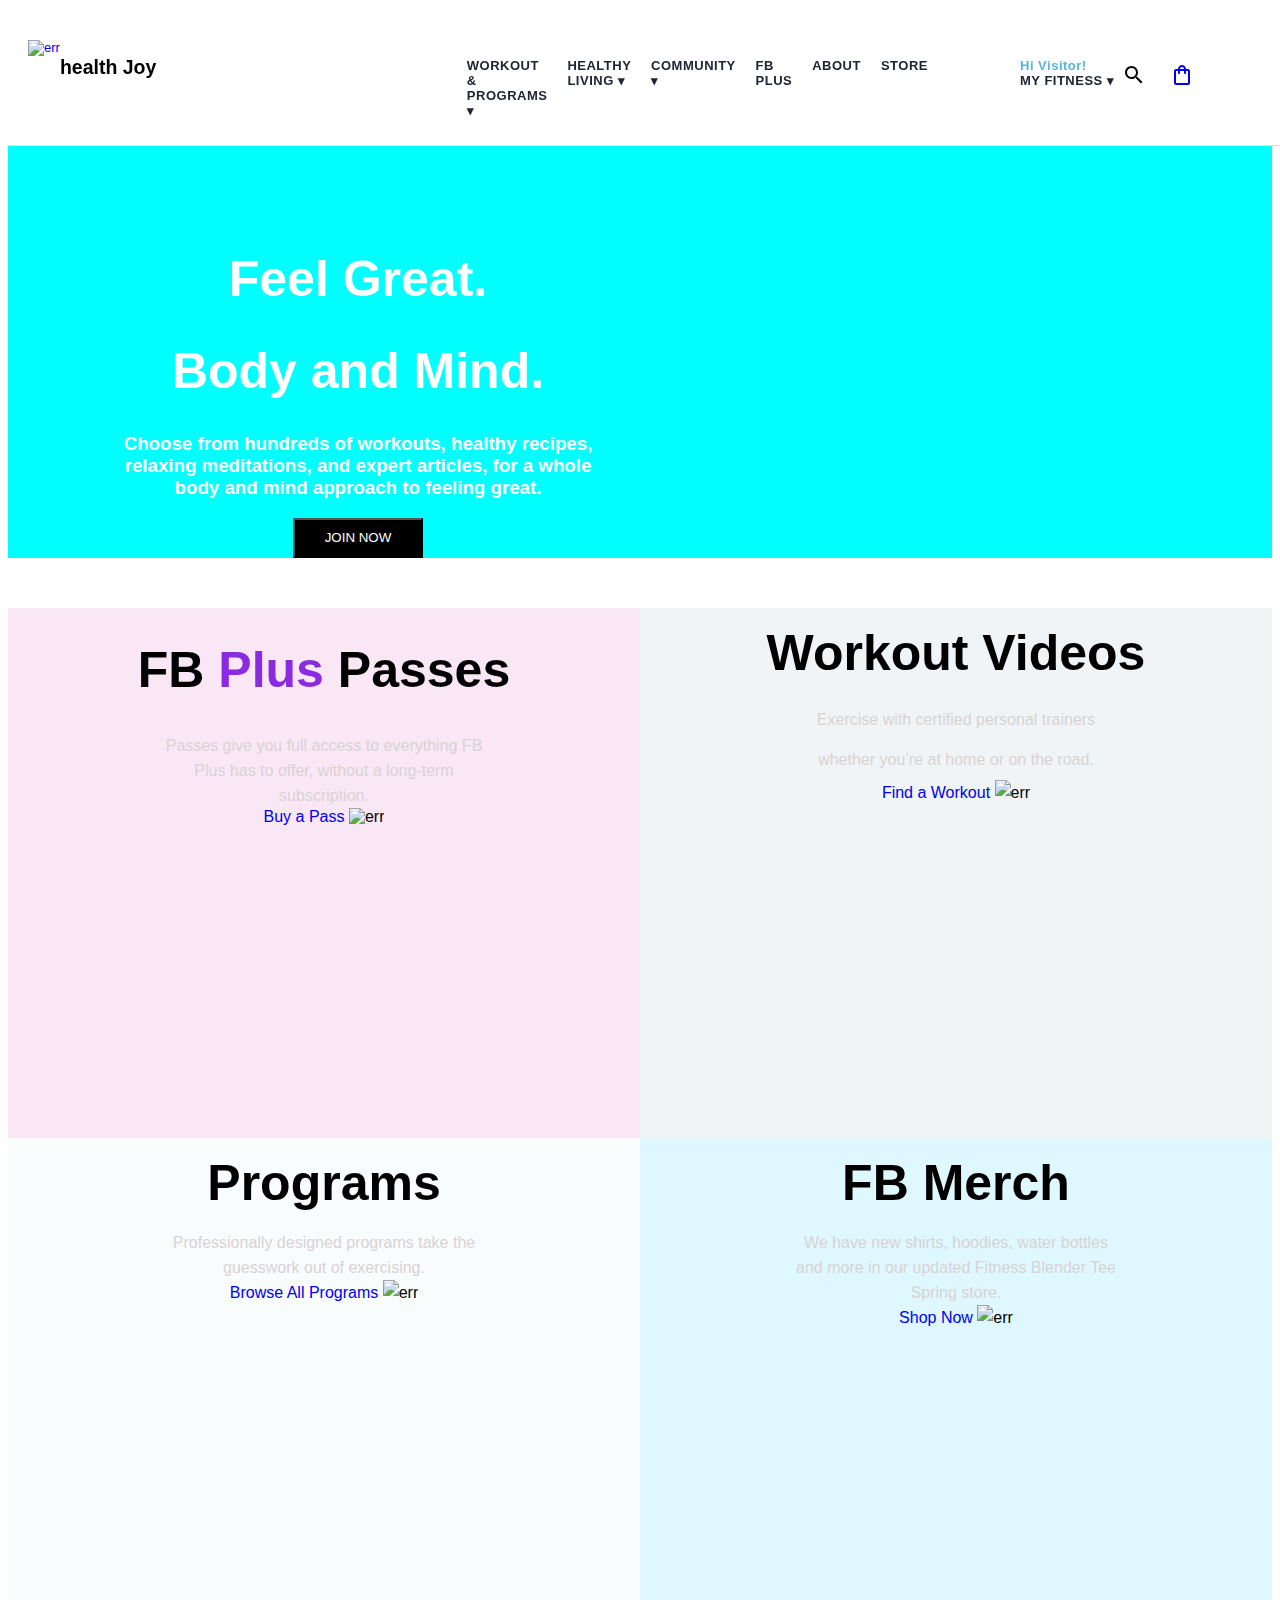
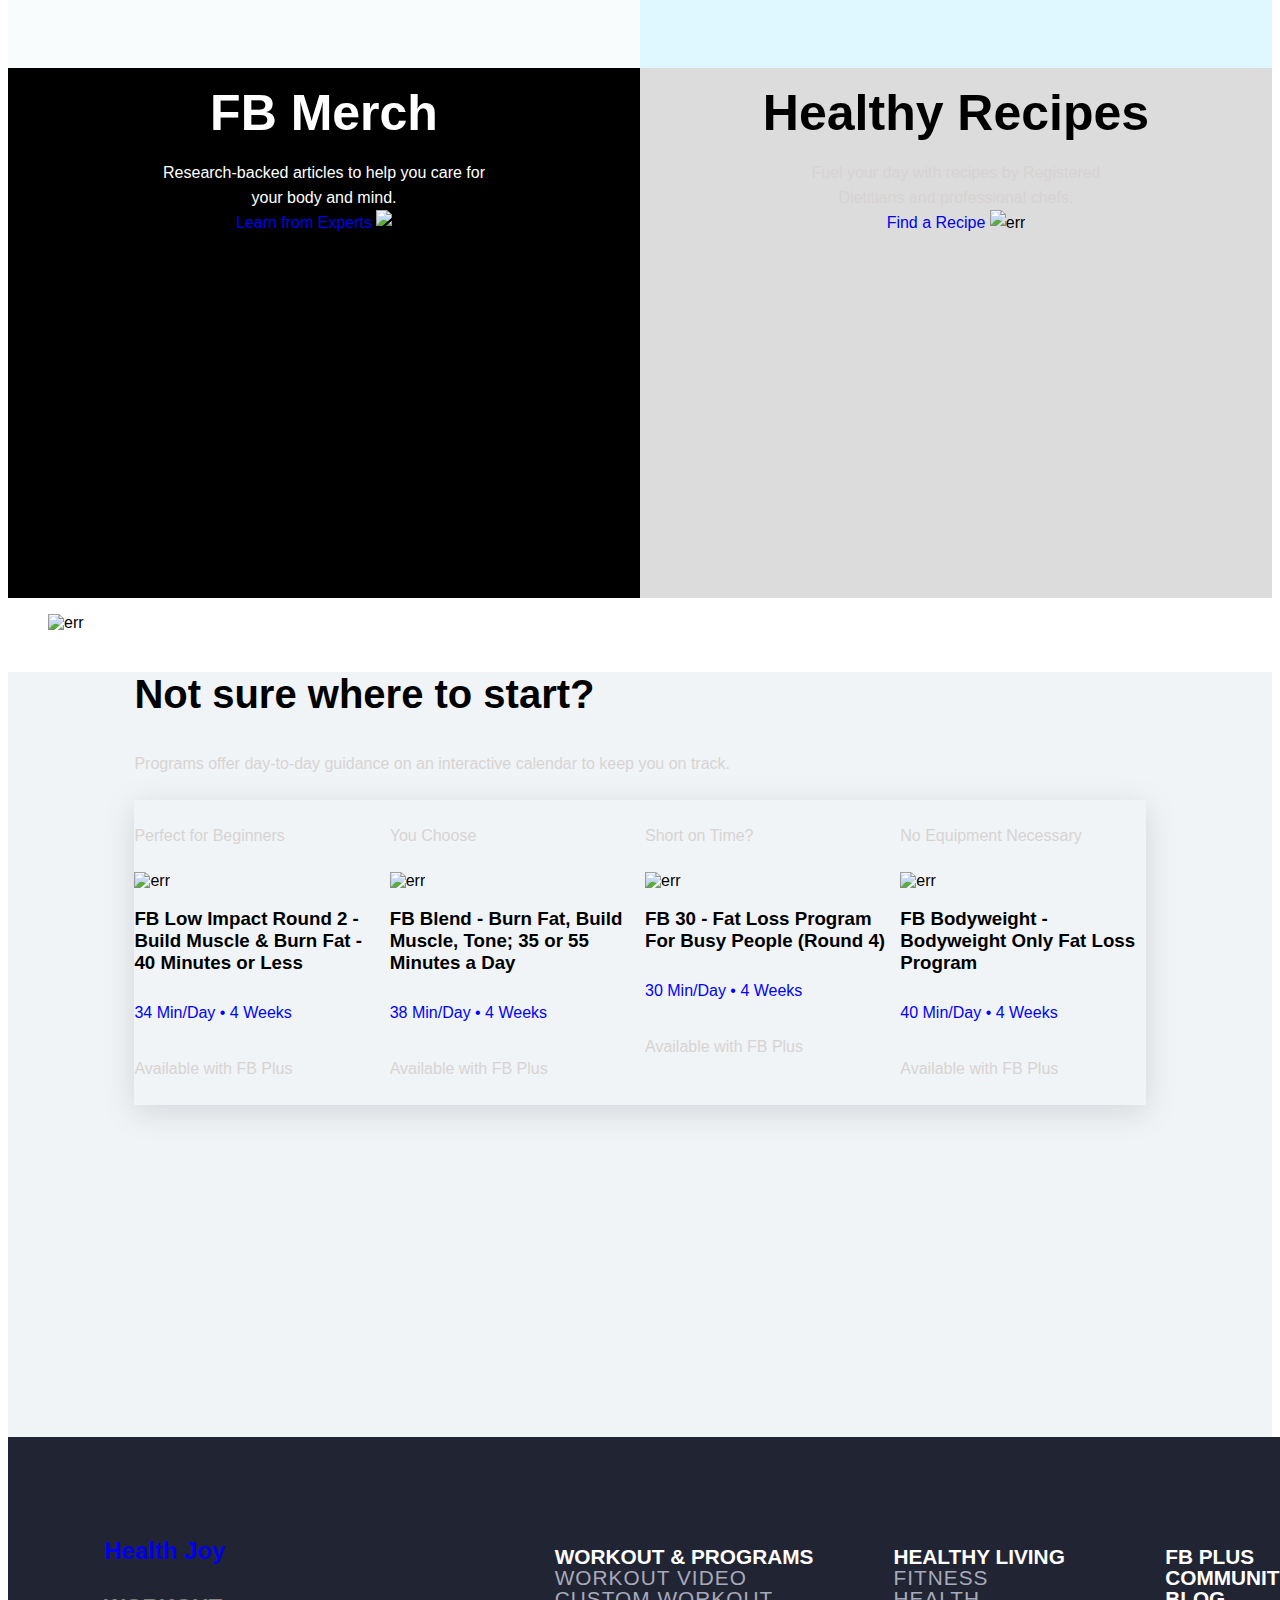
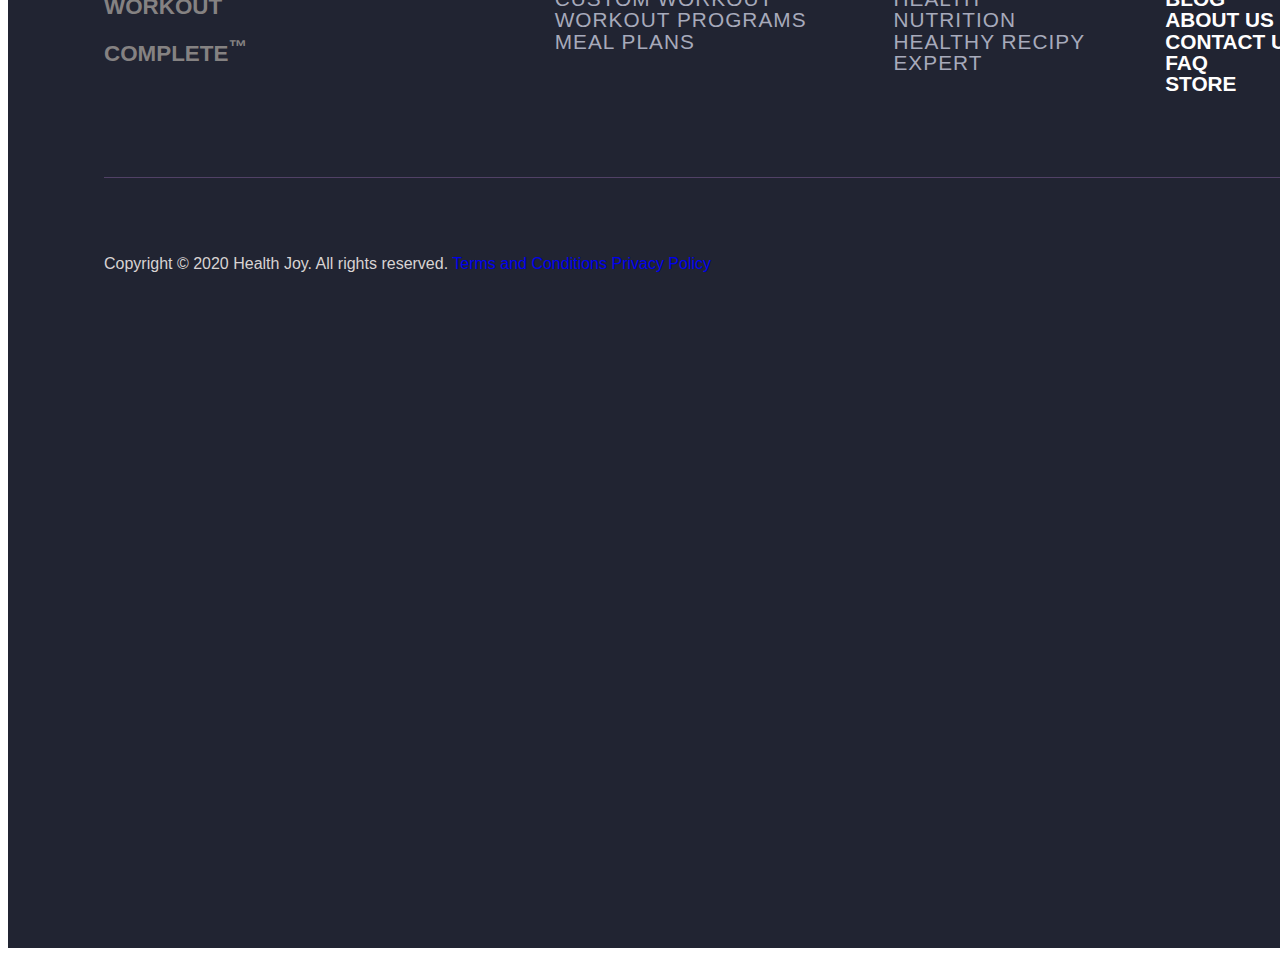
==== frontend/after_login_landing.html @ b16f7601 "Merge pull request #8 from mdharoonhussain/Day_04" ====
<!DOCTYPE html>
<html lang="en">
<head>
    <meta charset="UTF-8">
    <meta name="viewport" content="width=device-width, initial-scale=1.0">
    
    <link href="https://fonts.googleapis.com/css?family=Material+Icons|Material+Icons+Outlined" rel="stylesheet">
    <link href="https://cloudfront.fitnessblender.com/assets/bundle/styles-6308fdb649da5b93cc5f.css" rel="stylesheet">
    <link rel="shortcut icon" href="https://www.fitnessblender.com/favicon.ico">
    <link rel="apple-touch-icon" sizes="180x180" href="https://cloudfront.fitnessblender.com/assets/img/icon/apple-touch-icon.png?v=2">
    <link rel="icon" type="image/png" sizes="32x32" href="https://cloudfront.fitnessblender.com/assets/img/icon/favicon-32x32.png">
    <link rel="icon" type="image/png" sizes="16x16" href="https://cloudfront.fitnessblender.com/assets/img/icon/favicon-16x16.png">
    <link rel="manifest" href="https://cloudfront.fitnessblender.com/assets/img/icon/manifest.json">
    <link rel="mask-icon" href="https://cloudfront.fitnessblender.com/assets/img/icon/safari-pinned-tab.svg" color="#fffefe">
    <meta name="apple-mobile-web-app-title" content="Fitness Blender">
    <meta name="application-name" content="Fitness Blender">
    <meta name="msapplication-config" content="https://cloudfront.fitnessblender.com/assets/img/icon/browserconfig.xml">
    <meta name="theme-color" content="#fffefe">

    <script src="https://kit.fontawesome.com/3824cf4ce7.js" crossorigin="anonymous"></script>
    
    <link rel="stylesheet" href="./styles/after_login_landing.css" >
    <title>Health Joy</title>
</head>
<body>
    <div class="header">
        <div class="image">
            <a href="./after_login_landing.html"><img src="https://res.cloudinary.com/crunchbase-production/image/upload/c_lpad,f_auto,q_auto:eco,dpr_1/xrw4bb4pimqsu4pq6eij" alt="err"></a>
            <h2>health Joy</h2>
        </div>
        <div>
            <ul>
                <li>
                    <div class="header-menu">
                        <a href="#" class="menu">WORKOUT &amp; PROGRAMS &#9662</a>
                        <ul class="sub-menu" id="">
                          <li><a href="" class="menu-content"><i class="icon -workout-videos" aria-hidden="true"></i> Workout Videos</a></li>
                          <li><a href="" class="menu-content"><i class="icon -workout-programs" aria-hidden="true"></i></i>Workout Programs</a></li>
                          <li><a href="" class="menu-content"><i class="icon -nutrition-programs" aria-hidden="true"></i>Meal Plans</a></li>
                          <li><a href="#" class="menu-content"><i class="icon -custom-workouts" aria-hidden="true"></i>Custom Workouts</a></li>
                          <li><a href="#" class="menu-content"><i class="icon -routines" aria-hidden="true"></i>Routines</a></li>
                        </ul>
                    </div>
                </li>

                <li>
                    <div class="header-menu">
                        <a href="#" class="menu">HEALTHY LIVING &#9662</a>
                        <ul class="sub-menu" id="">
                          <li><a href="./fitness.html" class="menu-content"><i class="icon -fitness" aria-hidden="true"></i>FITNESS</a></li>
                          <li><a href="" class="menu-content"><i class="icon -health" aria-hidden="true"></i>HEALTH</a></li>
                          <li><a href="./nutrition.html" class="menu-content"><i class="icon -nutrition" aria-hidden="true"></i>NUTRITION</a></li>
                          <li><a href="" class="menu-content"><i class="icon -healthy-recipes" aria-hidden="true"></i>HEALTHY RECIPY</a></li>
                          <li><a href="./expert.html" class="menu-content"><i class="icon -experts" aria-hidden="true"></i>EXPERT</a></li>
                        </ul>
                    </div>
                </li>

                <li>
                    <div class="header-menu">
                        <a href="#" class="menu">COMMUNITY &#9662</a>
                        <ul class="sub-menu" id="">
                          <li><a href="#" class="menu-content"><i class="icon -community" aria-hidden="true"></i>COMUNITY</a></li>
                          <li><a href="#" class="menu-content"><i class="icon -blog" aria-hidden="true"></i>BLOG</a></li>
                        </ul>
                    </div>
                </li>

                <li>
                    <div class="header-menu">
                        <a href="#" class="menu">FB PLUS</a>
                    </div>
                </li>

                <li>
                    <div class="header-menu">
                        <a href="#" class="menu">ABOUT</a>
                    </div>
                </li>

                <li>
                    <div class="header-menu">
                        <a href="#" class="menu">STORE</a>
                    </div>
                </li>
            </ul>
            
        </div>

        <ul>
            <li>
                <div class="header-menu menu-login">
                    <div id="menu-img"></div>
                    <a href="#" class="menu">
                        <div id="showName" style="color: rgb(88, 180, 216);">Hi Visitor!</div>
                        <div>MY FITNESS &#9662</div>
                    </a>
                    <ul class="dashboard" id="">
                            <li>
                              <a class="dashboard-dash" href="#"><i class="material-icons-outlined">dashboard</i> Dashboard</a>
                            </li>

                            <li>
                              <a class="dashboard-dash" href=""><i class="material-icons-outlined">calendar_today</i>Calendar</a>
                            </li>

                            <li>
                              <a class="dashboard-dash" href="my_programs.html"><i class="material-icons-outlined">article</i>My Programs</a>
                            </li>

                            <li>
                                <a class="dashboard-dash" class="dashboard-dash" href=""><i class="material-icons-outlined">favorite_border</i>Favorites</a>
                            </li>

                            <li>
                              <a class="dashboard-dash" href="#"><i class="material-icons-outlined">notifications</i>Notifications</a>
                            </li>

                            <li>
                              <a class="dashboard-dash" href="#"><i class="material-icons-outlined">settings</i> Account</a>
                            </li>
                
                            <li><a class="dashboard-dash" href="#"> <i class="material-icons-outlined">add</i> FB Plus</a></li>
                                          
                            <li><a class="dashboard-dash" href="./index.html"><i class="material-icons-outlined">exit_to_app</i> Sign Out </a>
                            </li>
                      
                    </ul>
                    <div class="header-menu last-logo">
                        <i class="material-icons-outlined">search</i>
                        <a href="./shopping_bag.html">
								<i class="material-icons-outlined">shopping_bag</i>
						</a>
						<span></span>
                    </div>
                </div>
            </li>
        </ul>
    </div>


    <!-- content -->

    <div class="parent">
        <div class="child1">
            <div>
                <h1>Feel Great.</h1>
                <h1>Body and Mind.</h1>
                <h3>Choose from hundreds of workouts, healthy recipes, relaxing meditations, and expert articles, for a whole body and mind approach to feeling great.</h3>
                <button>JOIN NOW</button>
            </div>
           
        </div>
        <div class="child2">
            <img src="https://cloudfront.fitnessblender.com/assets/img/homepage/team-2023-1440.png" alt="err">
        </div>
    
    </div>
        
    <div id="content">
        <div id="content1">
            <h1>FB <span>Plus</span> Passes</h1>
            <p>Passes give you full access to everything FB Plus has to offer, without a long-term subscription.</p>
            <a href="#">Buy a Pass</a>
            <img src="https://cloudfront.fitnessblender.com/assets/img/homepage/passes-720.webp" alt="err">
        </div>
        <div id="content2">
            <h1>Workout Videos</h1>
            <p>Exercise with certified personal trainers whether you’re at home or on the road.</p>
            <a href="#">Find a Workout</a>
            <img src="https://cloudfront.fitnessblender.com/assets/img/homepage/workouts-720.webp" alt="err">
        </div>
        <div id="content3">
            <h1>Programs</h1>
            <p>Professionally designed programs take the guesswork out of exercising.</p>
            <a href="#">Browse All Programs</a>
            <img src="https://cloudfront.fitnessblender.com/assets/img/homepage/programs-720.webp" alt="err">
        </div>
        <div id="content4">
            <h1>FB Merch</h1>
            <p>We have new shirts, hoodies, water bottles and more in our updated Fitness Blender Tee Spring store.</p>
            <a href="#">Shop Now</a>
            <img src="https://cloudfront.fitnessblender.com/assets/img/homepage/fb-swag-720.webp" alt="err">
        </div>
        <div id="content5">
            <h1>FB Merch</h1>
            <p>Research-backed articles to help you care for your body and mind.</p>
            <a href="#">Learn from Experts</a>
            <img src="https://cloudfront.fitnessblender.com/assets/img/homepage/articles-720.webp" alt="err">
        </div>
        <div id="content6">
            <h1>Healthy Recipes</h1>
            <p>Fuel your day with recipes by Registered Dietitians and professional chefs.</p>
            <a href="#">Find a Recipe</a>
            <img src="https://cloudfront.fitnessblender.com/assets/img/homepage/recipes-720.webp" alt="err">
        </div>
    </div>
    <div id="content7">
        <figure>
            <img src="https://cloudfront.fitnessblender.com/assets/img/homepage/community-2160.webp" alt="err">
          </figure>
          
    </div>
    
    <!-- Middle Banner -->
    <div class="middle">
    <div class="inside1">
        <h1>Not sure where to start?</h1>
        <p>Programs offer day-to-day guidance on an interactive calendar to keep you on track.</p>
    </div>
    
    <div class="inside2">
        <div id="part1">
            <p>Perfect for Beginners</p>
            <img src="https://d18zdz9g6n5za7.cloudfront.net/plan/640/640-o_31_fb-low-impact-round-2-fat-loss-program-40-minutes-or-less.jpg" alt="err">
            <h3>FB Low Impact Round 2 - Build Muscle & Burn Fat - 40 Minutes or Less</h3>
            <p><span>34 Min/Day • 4 Weeks</span></p>
            <p>Available with FB Plus</p>
        </div>
        <div id="part2">
             <p>You Choose</p>
            <img src="https://d18zdz9g6n5za7.cloudfront.net/plan/640/640-o_29_4-week-fb-blend-burn-fat-build-muscle-tone-35-or-55-minutes-a-day.jpg" alt="err">
            <h3>FB Blend - Burn Fat, Build Muscle, Tone; 35 or 55 Minutes a Day</h3>
            <p><span>38 Min/Day • 4 Weeks</span></p>
            <p>Available with FB Plus</p></div>
        <div id="part3">
            <p>Short on Time?</p>
            <img src="https://d18zdz9g6n5za7.cloudfront.net/plan/640/640-o_28_fb-30-4-week-fat-loss-program-for-busy-people-round-4.jpg" alt="err">
            <h3>FB 30 - Fat Loss Program For Busy People (Round 4)
            </h3>
            <p><span>30 Min/Day • 4 Weeks</span></p>
            <p>Available with FB Plus</p>
        </div>
        <div id="part4">
            <p>No Equipment Necessary</p>
            <img src="https://d18zdz9g6n5za7.cloudfront.net/plan/640/640-o_7_fb-bodyweight-bodyweight-only-fat-loss-program.jpg" alt="err">
            <h3>FB Bodyweight - Bodyweight Only Fat Loss Program</h3>
            <p><span>40 Min/Day • 4 Weeks</span></p>
            <p>Available with FB Plus</p>
        </div>
    </div>
    
    </div>
    
    
    <!-- footer part -->
    
    <footer class="footer">
        <div class="footer-div1">
            <h2 class="brand -dark"><a href="/">Health Joy</a>
                <p>WORKOUT COMPLETE<sup>™</sup></p>
            </h2>
            <div class="footer-div1-list ">
                <ul>
                    <li><a class="footer-div1-conta1" href="#">WORKOUT & PROGRAMS</a></li>
                    <li><a class="footer-div1-conta" href="#">WORKOUT VIDEO</a></li>
                    <li><a class="footer-div1-conta" href="#">CUSTOM WORKOUT</a></li>
                    <li><a class="footer-div1-conta" href="#">WORKOUT PROGRAMS</a></li>
                    <li><a class="footer-div1-conta" href="#">MEAL PLANS</a></li>
                </ul>
    
                <ul>
                    <li><a class="footer-div1-conta1" href="#">HEALTHY LIVING</a></li>
                    <li><a class="footer-div1-conta" href="#">FITNESS</a></li>
                    <li><a class="footer-div1-conta" href="#">HEALTH</a></li>
                    <li><a class="footer-div1-conta" href="#">NUTRITION</a></li>
                    <li><a class="footer-div1-conta" href="#">HEALTHY RECIPY</a></li>
                    <li><a class="footer-div1-conta" href="#">EXPERT</a></li>
                </ul>
    
                <ul>
                    <li><a class="footer-div1-conta1" href="#">FB PLUS</a></li>
                    <li><a class="footer-div1-conta1" href="#">COMMUNITY</a></li>
                    <li><a class="footer-div1-conta1" href="#">BLOG</a></li>
                    <li><a class="footer-div1-conta1" href="#">ABOUT US</a></li>
                    <li><a class="footer-div1-conta1" href="#">CONTACT US</a></li>
                    <li><a class="footer-div1-conta1" href="#">FAQ</a></li>
                    <li><a class="footer-div1-conta1" href="#">STORE</a></li>
                </ul>
            </div>
    
        </div>
        <div class="footer-div1 footer-div1-copy  footer-div1-border">
            <p>Copyright © 2020 Health Joy. All rights reserved. <a href="/page/terms-of-use-agreement">Terms
                    and Conditions</a> <a href="/page/privacy-policy">Privacy Policy</a></p>
    
            <ul class="app">
                <li><a class="app-logo" href="https://www.youtube.com/user/FitnessBlender" target="_blank"><span
                            class="iconfont-youtube-play"></span></a></li>
                <li><a class="app-logo" href="https://pinterest.com/FitnessBlender/" target="_blank"><span
                            class="iconfont-pinterest"></span></span></a></li>
                <li><a class="app-logo" href="https://www.facebook.com/pages/FitnessBlendercom/151085874942542"
                        target="_blank"><span class="iconfont-facebook"></span></a></li>
                <li><a class="app-logo" href="https://instagram.com/fitnessblender/#" target="_blank"><span
                            class="iconfont-instagram"></span></a></li>
                <li><a class="app-logo" href="https://twitter.com/FitnessBlender" target="_blank"><span
                            class="iconfont-twitter"></span></a></li>
            </ul>
        </div>
    </footer>


    <script src="./javascripts/after_login_landing.js"></script>
</body>
</html>
---- frontend/styles/after_login_landing.css ----
.header {
	height: 105px;
	width: 100vw;
	padding-left: 20px;
	background: #fff;
	top: 0;
	padding-top: 40px;
	display: flex;
	font-size: 13px;
	border-bottom: 1px solid #e4e1e1;
	position: fixed;
	justify-content: space-around;
	z-index: 999;
}
.brand {
	width: 150px;
	height: 150px;
	margin-top: -60px;
}
li {
	list-style: none;
}
a {
	text-decoration: none;
}
.menu:hover {
	text-decoration: none;
	color: #212432;
}

.header-menu {
	font-size: 13px;
	height: 60px;
	letter-spacing: 0.5px;
	margin-top: 5px;
	margin-right: 20px;
}
.menu {
	color: #212432;
	font-weight: 600;
	/* height: 70px; */
}
.header-menu:hover {
	border-bottom: 3px solid blue;
}
.header div ul {
	display: flex;
}
.sub-menu {
	display: flex;
	height: 150px;
	width: 100vw;
	margin-top: 20px;
	align-items: center;
	padding-left: -10%;
	justify-content: center;
}
ul li ul.sub-menu {
	min-width: 100%;
	background: #313443;
	display: none;
	position: absolute;
	z-index: 999;
	left: 0;
}
ul li:hover ul.sub-menu {
	display: flex;
	color: #fff;
}
.menu-content {
	color: white;
	margin: 30px;
	height: 150px;
	width: 100%;
	font-family: Maison Neue, Helvetica Neue, Helvetica, Arial, Lucida Grande,
		sans-serif;
	display: flex;
	flex-direction: column;
	align-items: center;
	justify-content: center;
}
.menu-content i {
	font-size: 25px;
}
.sub-menu li a:hover {
	background-color: #151a2b;
}

.menu-login {
	margin-left: 10%;
	display: flex;
	width: 300px;
}
.dashboard {
	width: 17vw;
	margin-top: 60px;
	align-items: center;
	padding-left: -10%;
	display: flex;
	flex-direction: column;
	/* justify-content: center; */
	padding: 20px;
}
.menu-img {
	height: 50px;
	width: 50px;
	border-radius: 25px;
	margin: 10px;
	margin-top: -15px;
}
ul li ul.dashboard {
	min-width: 15vw;
	background: #313443;
	display: none;
	position: absolute;
	z-index: 999;
	left: 0;
	margin-left: 75vw;
}
ul li:hover ul.dashboard {
	display: block;
	color: #fff;
}
.menu-login div {
	line-height: 15px;
}
.dashboard li a {
	color: white;
	font-weight: 600;
}
.dashboard-dash {
	display: flex;
	/* justify-content: center; */
	align-items: center;
}
.login div:nth-child(2) {
	font-size: 1.2em;
	line-height: 20px;
}
.btn {
	height: 40px;
	width: 150px;
	border-radius: 5px;
	background: #238dc1;
	color: #fff;
	margin: 10px auto;
	text-align: center;
}
.last-logo {
	display: flex;
}
.material-icons-outlined {
	margin-left: 15px;
	width: 40px;
}

.image-content {
	position: absolute;
	width: 28%;
	margin: 15%;
	font-family: Maison Neue, Helvetica Neue, Helvetica, Arial, Lucida Grande,
		sans-serif;
	color: #fff;
	border: 2px solid red;

}
h1 {
	font-size: 50px;
}
h5 {
	font-size: 20px;
	color: #212432;
	font-weight: 600;
}

.wrapper {
    display: flex;
    /* position: absolute; */
    flex-wrap: wrap;
    width: fit-content;
    justify-content: center;
    margin: 0 9%;
}
.wrapper-div {
	width: 300px;
	height: 260px;
	margin: 0.5px;
	background: #313444;
	padding: 40px;
}
.wrapper-div > h5 {
	color: #fff;
	margin-top: 20px;
	font-size: 30px;
}
p {
	color: #d8d3d3;
	line-height: 40px;
}
.wrapper div:hover {
	background: #151a2b;
}
.useLess {
	height: 160vh;
}

.material-icons-outlined {
	margin-left: 8px;
}

.last-logo span {
	margin-top: 5px;
	font-size: 1.2em;
	font-weight: 600;
	color: #6c96cb;
}

/* footer */

.footer {
    height: 95vh;
    width: 100vw;
    background: #212432;
    padding-top: 10rem;
    padding-bottom: 6rem;
    padding-left: 6rem;
    padding-right: 8rem;

    /* margin-bottom: 50px; */
}
h2 {
	/* display: block; */
	font-size: 1.5em;
	margin-block-start: 0.83em;
	margin-block-end: 0.83em;
	margin-inline-start: 0px;
	margin-inline-end: 0px;
	/* font-weight: bold; */
}

.footer-div1 {
	display: flex;
	justify-content: space-between;
    margin-bottom: 50px;
    flex-wrap: wrap;
}
.footer-div1-border {
	padding-top: 50px;
	border-top: 1px solid #514166;
}
.footer-div1 h2 p {
	width: 200px;
	font-size: 1.4rem;
	color: #858282;
}
.footer-div1-list {
	margin-bottom: 2rem;
	line-height: 1.2em;
	margin-top: -50px;
	display: flex;
    margin-right: 5%;
    flex-wrap: wrap;
}
.footer-div1-list ul {
	margin: 0 20px;
}
.footer-div1-conta {
	font-size: 1.3rem;
	color: #7b7f92;
	color: #a7aabb;
	letter-spacing: 0.05em;
}
.footer-div1-conta1 {
	font-size: 1.3rem;
	color: #fffefe;
	font-weight: 600;
}
.app {
	width: 300px;
	display: flex;
}
.app-logo {
	color: white;
	font-size: 25px;
	margin-right: 20px;
	/* width: 50px; */
}

.parent {
    display: flex;
    margin-top: 100px;
    justify-content: space-between;
    width: 100%;
    /* margin-left: 100px; */
    background-color: aqua;
}

.child2 img {
    width: 700px;
    margin-right: 100px;
    height: 90vh;
    /* border: 2px solid red; */

}

.child1 {
    /* border: 2px solid red; */
    width: 500px;
    margin-left: 100px;
    color: white;
    text-align: center;
}

.child1 div {
    margin-top: 150px;
}

.child1 button {
    width: 130px;
    height: 40px;
    border-radius: none;
    background-color: black;
    color: white;
}


body {
	/* background-color: aquamarine; */
	font-family: Maison Neue, Helvetica Neue, Helvetica, Arial, Lucida Grande,
		sans-serif;
	position: relative;
	top: 0;
	left: 0;
	right: 0;
}
.box-1 {
	display: flex;
	width: 80%;
	height: 600px;
	flex-direction: row;
	text-align: center;
	justify-content: center;
	/* border: 1px solid red; */
	margin: auto;
}
.content {
	/* border: 1px solid black; */
	width: 50%;
	height: 100%;
}
.para {
	margin-top: 30%;
}
.para > span {
	font-size: 38px;
}
.para-1 {
	/* border: 1px solid red; */
	width: 72%;
	text-align: start;
	margin-left: 15%;
	color: black;
}
.btn {
	width: 36%;
	height: 40px;
	border: none;
	border-radius: 10px;
	background-color: #4296cb;
	color: white !important;
	transition-duration: 1s;
}
.btn:hover {
	background-image: linear-gradient(
		to right top,
		#4296c3,
		#3e98d4,
		#3999d5,
		#349bd6,
		#2f9ce7
	);
}
.image {
	/* border: 1px solid rebeccapurple; */
	width: 50%;
	height: 100%;
}
#img-1 {
	width: 590px;
	height: 590px;
	margin: 5px 5px;
}
.box-2 {
	display: flex;
	width: 80%;
	height: 600px;
	flex-direction: row-reverse;
	text-align: center;
	justify-content: center;
	/* border: 1px solid red; */
	margin: auto;
}
.All-Cards {
	/* position: relative; */
	background-color: #f0f4f6;
	width: 100%;
	height: 600px;
	margin-top: 10em;
	/* border: 1px solid red; */
}
.cards-line {
	margin: 1% 12%;
	color: black;
}
#card-h2 {
	font-size: 50px;
	margin-top: 100px !important;
}
.cards {
	display: flex;
	/* border: 2px solid red; */
	flex-wrap: wrap;
	justify-content: center;
}
.card {
	width: 290px !important;
	/* //change to px */
	height: 400px;
	margin-right: 10px;
	/* border: 2px solid red; */
}
.card-image {
	width: 100%;
}
.anchor-tag {
	color: black;
}
.card-content {
	/* border: 1px solid black; */
	width: 100%;
	height: 90%;
	background-color: white;
	transition-duration: 1s;
}
.card-content:hover {
	border: 2px solid #4296cb;
}
a:link {
	text-decoration: none;
}

.price {
	background-color: white;
	/* border: 1px solid red;  */
}
.price > span {
	font-size: 15px;
}
.Big-Banner {
	width: 100%;
	height: 1000px;
	background-color: #222533;
	color: white;
	border: 1px solid white;
	text-align: center;
}
.Big-Banner > p {
	color: lightgray;
	margin-top: 10%;
}
.para-2 {
	/* border: 2px solid white; */
	display: block;
	width: 53%;
	margin: 2% 24%;
	padding: 2%;
}
.flex-digit {
	display: flex;
	margin: auto 15%;
	width: 70%;
	height: 300px;
	/* border: 1px solid green; */
	justify-content: center;

	text-align: center;
}
.digit-box {
	/* border: 1px solid whitesmoke; */
	margin: 0 2%;
}
.digit {
	font-size: 80px;
	font-style: normal;
	color: #91eeda;
}
.testimonails {
	display: flex;
	justify-content: center;
	width: 100%;
	height: 800px;

	background-color: #f1f6f8;
}
#men-image {
	padding-top: 84px;
}
.bodybuilder {
	display: block;
	flex-wrap: wrap;

	width: 40%;
	height: 40%;
	margin: auto 5%;
	text-align: center;
}
.bodybuilder > p {
	color: #8cb9d6;
}
#testi-para {
	font-size: 30px;
}
.Company-banner {
	width: 100%;
	height: 200px;
	background-color: white;
}
.Company-banner {
	display: flex;
	flex-wrap: wrap;
	flex-direction: row;
	text-align: center;
	justify-content: space-around;

}
.company-name {
	margin-top: 90px;
}
#company-para {
	margin-left: 47%;
}
.ready-banner {
	position: relative;
	justify-content: center;
	width: 100%;
	height: 220px;
	background-image: linear-gradient(
		to right top,
		#31b3ce,
		#30adcf,
		#33a7cf,
		#38a1ce,
		#409bcc
	);
}
.ready-content {
	position: absolute;
	display: flex;
	flex-wrap: wrap;
	justify-content: center;
	color: white;
	width: 80%;
	height: 150px;
	bottom: 0;
	left: 90px;
}
#start-btn {
	width: 250px;
	height: 50px;
	border-radius: 10px;
	background-color: black;
	color: white;
	display: block;
	margin-top: 30px;
	margin-left: 70%;
	border: none;
	transition-duration: 2s;
}
.ready-para {
	margin-top: 30px;
	font-size: 30px;
	color: white;
}
#start-btn:hover {
	background-image: linear-gradient(
		to right top,
		#0e0e0f,
		#13161a,
		#131c24,
		#0f242d,
		#062c34
	);
}


.image1 {
	margin-top: 105px;
	position: absolute;
	z-index: -1;
}
.image1 img {
	width: 100vw;
	height: 100vh;
}
.image-content {
	position: absolute;
	width: 28%;
	margin: 15%;
	font-family: Maison Neue, Helvetica Neue, Helvetica, Arial, Lucida Grande,
		sans-serif;
	color: #fff;
}
h1 {
	font-size: 50px;
}
h5 {
	font-size: 20px;
	color: #212432;
	font-weight: 600;
}
.wrapper {
	width: 85%;
	display: flex;
	position: absolute;
	flex-wrap: nowrap;
	justify-content: center;
	margin: 0 9%;
	margin-top: 700px;
}
.wrapper-div {
	width: 300px;
	height: 260px;
	margin: 0.5px;
	background: #313444;
	padding: 40px;
}
.wrapper-div > h5 {
	color: #fff;
	margin-top: 20px;
	font-size: 30px;
}
p {
	color: #d8d3d3;
	line-height: 40px;
}
.wrapper div:hover {
	background: #151a2b;
}
.useLess {
	height: 160vh;
}



.parent {
    display: flex;
    margin-top: 100px;
    justify-content: space-between;
    width: 100%;
    /* margin-left: 100px; */
    background-color: aqua;
}

.child2 img {
    width: 700px;
    margin-right: 100px;
    height: 90vh;
    /* border: 2px solid red; */

}

.child1 {
    /* border: 2px solid red; */
    width: 500px;
    margin-left: 100px;
    color: white;
    text-align: center;
}

.child1 div {
    margin-top: 150px;
}

.child1 button {
    width: 130px;
    height: 40px;
    border-radius: none;
    background-color: black;
    color: white;
	cursor: pointer;
}

.header h1 img {
   margin-top: -40px;
    /* border: 2px solid red; */
    width: 80px;
}



#content {
    /* border: 2px solid red; */
	display: grid;
	grid-template-columns: repeat(2,1fr);
	margin-top: 50px;
}

#content1 {
    /* border: 2px solid red; */
	text-align: center;
	height: 530px;
	background-color: #f9e7f6;

}
#content2 {
	/* border: 2px solid red; */
	text-align: center;
	line-height: 25px;
	height: 530px;
	background-color: #f0f4f6;

}
#content span {
	color: blueviolet;
}
#content1 p {
	/* border: 2px solid red; */
	width: 330px;
	line-height: 25px;
	/* text-align: center; */
	margin: auto;
}
#content2 p {
	width: 330px;
	margin: auto;
}
#content3 {
	/* border: 2px solid red; */
	text-align: center;
	line-height: 25px;
	height: 530px;
	background-color: #f9fcfd;

}
#content3 p {
	/* border: 2px solid red; */
	width: 330px;
	line-height: 25px;
	/* text-align: center; */
	margin: auto;
}
#content4 {
	/* border: 2px solid red; */
	text-align: center;
	line-height: 25px;
	height: 530px;
	background-color: #dff8ff;

}
#content4 p {
	/* border: 2px solid red; */
	width: 330px;
	line-height: 25px;
	/* text-align: center; */
	margin: auto;
}
#content5 {
	/* border: 2px solid red; */
	text-align: center;
	line-height: 25px;
	background-color: black;
	height: 530px;

}
#content5 h1 {
	color: white;
}
#content5 p {
	/* border: 2px solid red; */
	width: 330px;
	line-height: 25px;
	/* text-align: center; */
	margin: auto;
	color: white;
}
#content6 {
	/* border: 2px solid red; */
	text-align: center;
	line-height: 25px;
	background-color: gainsboro;
	height: 530px;

}
#content6 p {
	/* border: 2px solid red; */
	width: 330px;
	line-height: 25px;
	/* text-align: center; */
	margin: auto;
}


/* Middle banner */

.middle {
	width: 100%;
	height: 85vh;
	/* border: 2px solid red; */
	background-color: #f0f4f6;
	margin-top: 40px;

}

.inside1 {
	margin-top: 50px;
	width: 80%;
	margin: auto;
}
.inside1 h1 {
	font-size: 40px;
}

.inside2 {
	/* border: 2px solid red; */
	display: grid;
	grid-template-columns: repeat(4,1fr);
	width: 80%;
	margin: auto;
justify-content: space-between;
gap: 10px;
box-shadow: rgba(100, 100, 111, 0.2) 0px 7px 29px 0px;
}


.inside2 span {
	color: blue;
}


.image img {
	width: 60px;
	/* margin-top: -10px; */
}
.image {
	display: flex;
}
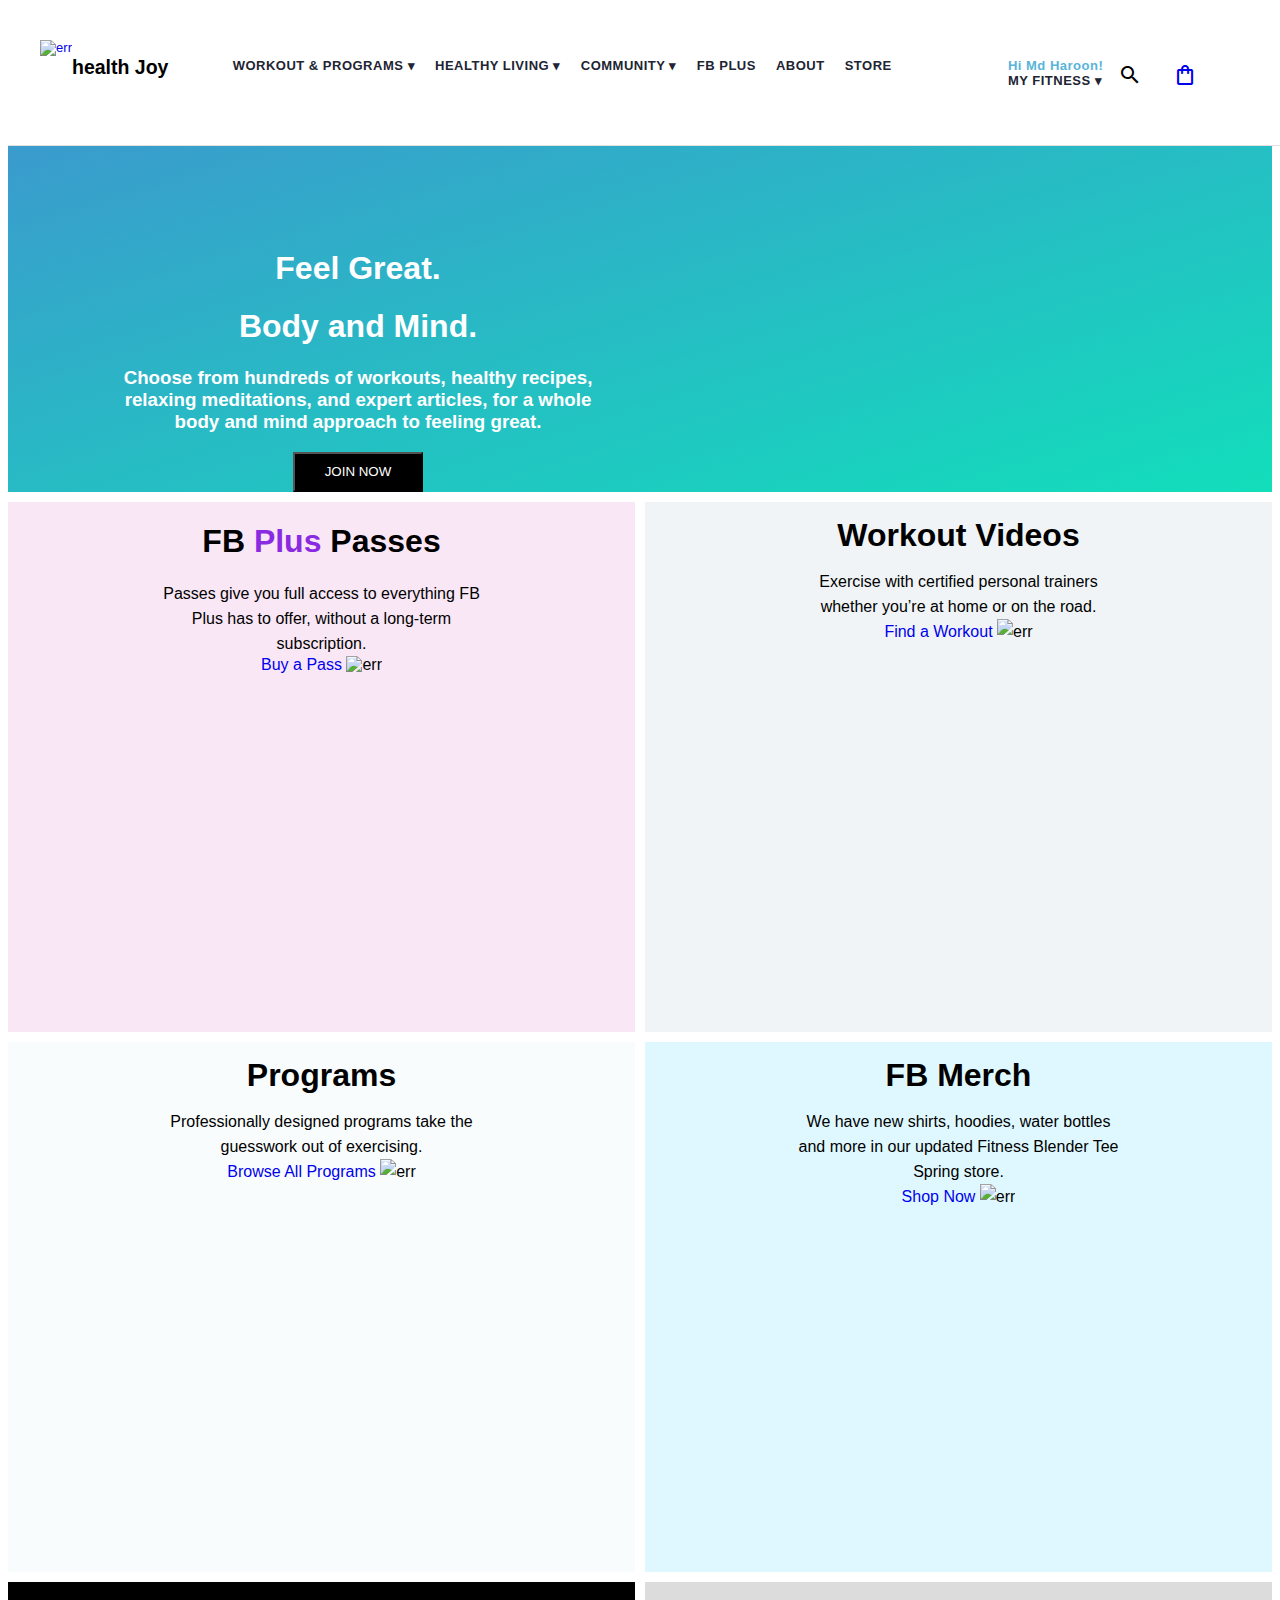
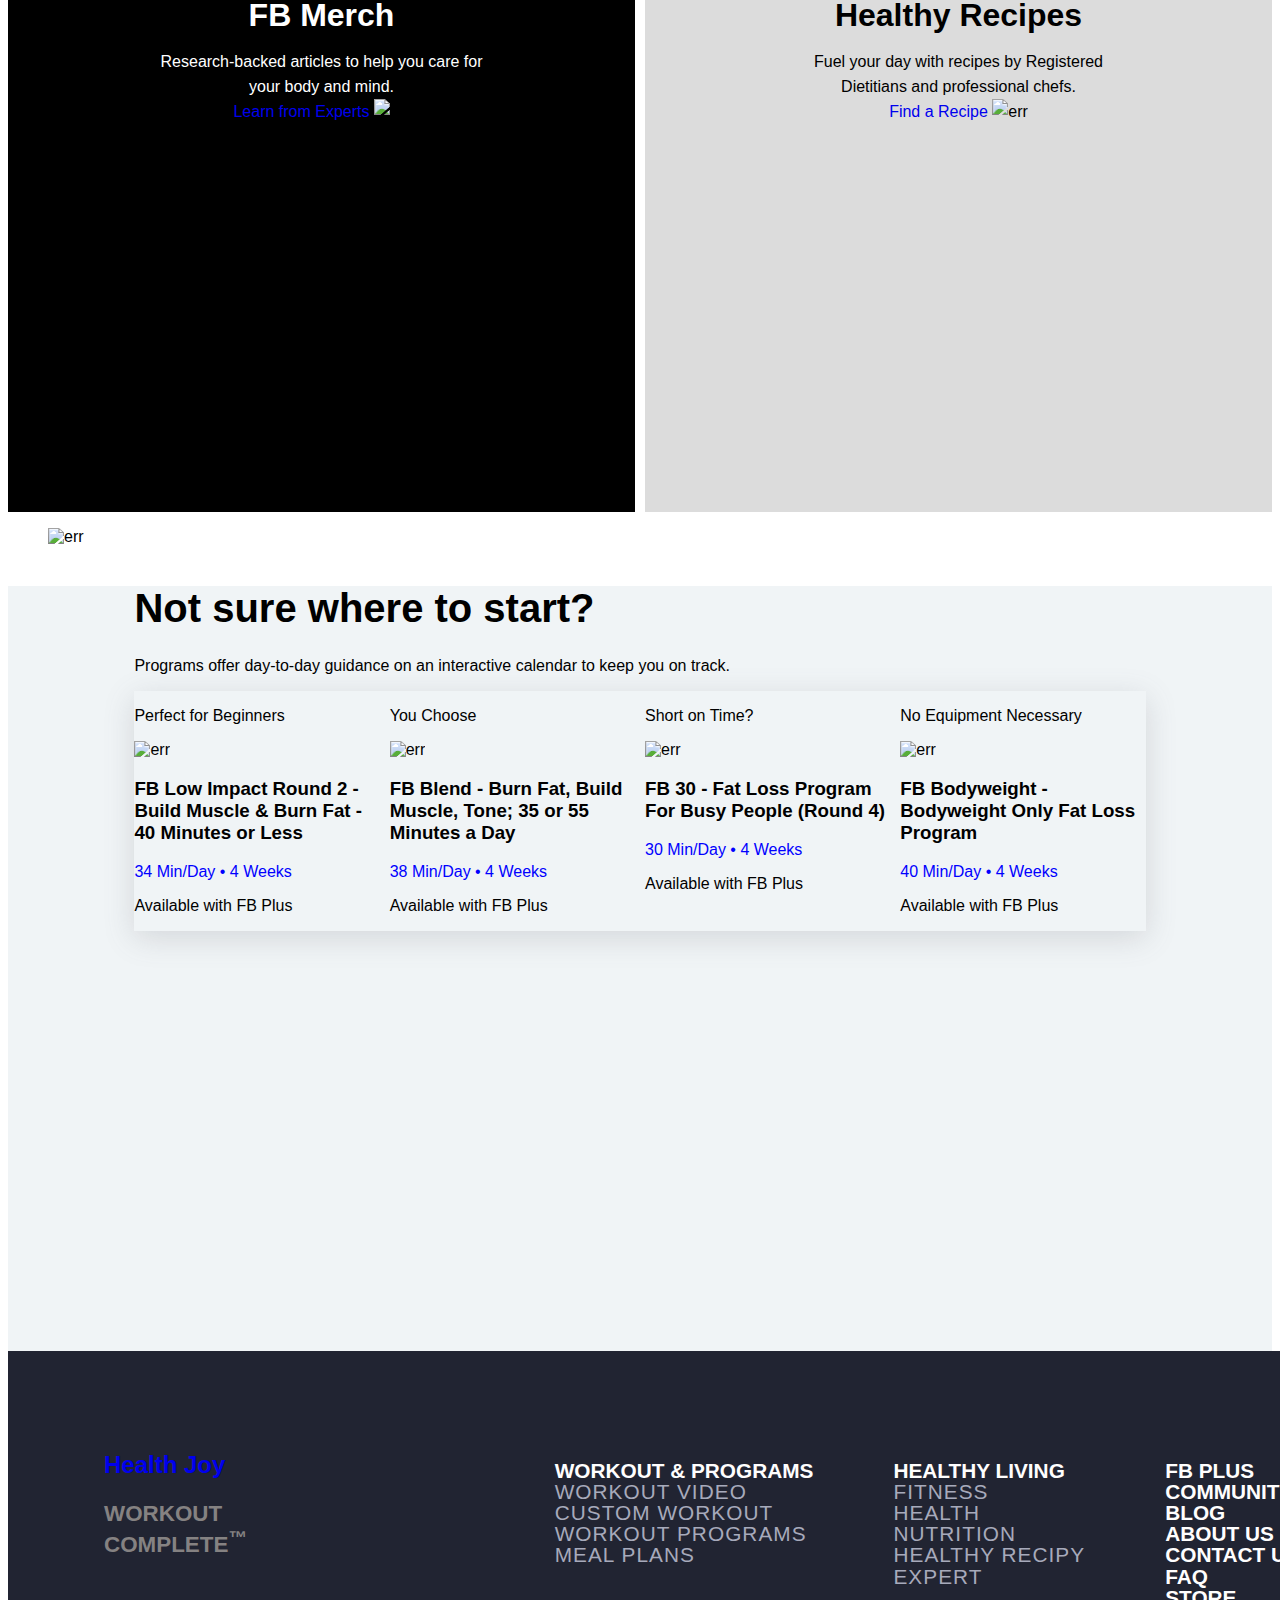
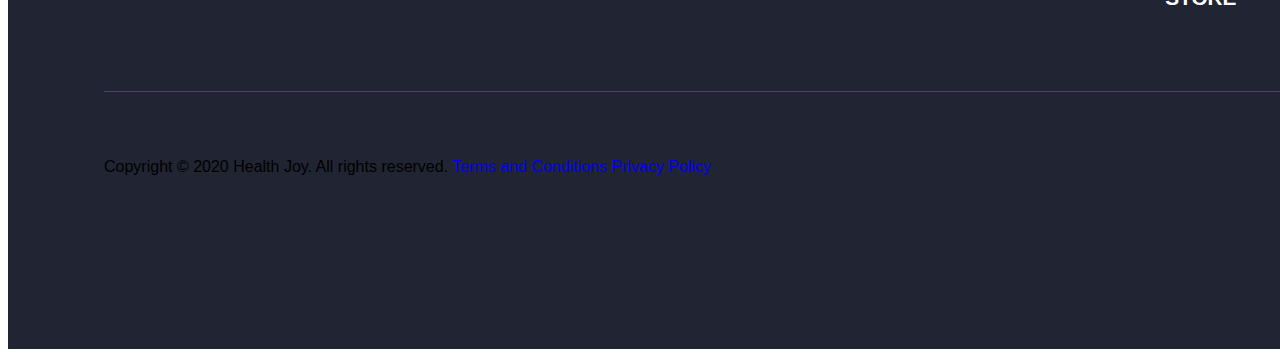
==== commit ba0f9557: "Project Done" ====
--- a/frontend/after_login_landing.html
+++ b/frontend/after_login_landing.html
@@ -34,11 +34,16 @@
                     <div class="header-menu">
                         <a href="#" class="menu">WORKOUT &amp; PROGRAMS &#9662</a>
                         <ul class="sub-menu" id="">
-                          <li><a href="" class="menu-content"><i class="icon -workout-videos" aria-hidden="true"></i> Workout Videos</a></li>
-                          <li><a href="" class="menu-content"><i class="icon -workout-programs" aria-hidden="true"></i></i>Workout Programs</a></li>
-                          <li><a href="" class="menu-content"><i class="icon -nutrition-programs" aria-hidden="true"></i>Meal Plans</a></li>
-                          <li><a href="#" class="menu-content"><i class="icon -custom-workouts" aria-hidden="true"></i>Custom Workouts</a></li>
-                          <li><a href="#" class="menu-content"><i class="icon -routines" aria-hidden="true"></i>Routines</a></li>
+                            <li><a href="#" class="menu-content"><i class="icon -workout-videos" aria-hidden="true"></i>
+                                    Workout Videos</a></li>
+                            <li><a href="#" class="menu-content"><i class="icon -workout-programs"
+                                        aria-hidden="true"></i></i>Workout Programs</a></li>
+                            <li><a href="#" class="menu-content"><i class="icon -nutrition-programs"
+                                        aria-hidden="true"></i>Meal Plans</a></li>
+                            <li><a href="#" class="menu-content"><i class="icon -custom-workouts"
+                                        aria-hidden="true"></i>Custom Workouts</a></li>
+                            <li><a href="#" class="menu-content"><i class="icon -routines"
+                                        aria-hidden="true"></i>Routines</a></li>
                         </ul>
                     </div>
                 </li>
@@ -47,11 +52,16 @@
                     <div class="header-menu">
                         <a href="#" class="menu">HEALTHY LIVING &#9662</a>
                         <ul class="sub-menu" id="">
-                          <li><a href="./fitness.html" class="menu-content"><i class="icon -fitness" aria-hidden="true"></i>FITNESS</a></li>
-                          <li><a href="" class="menu-content"><i class="icon -health" aria-hidden="true"></i>HEALTH</a></li>
-                          <li><a href="./nutrition.html" class="menu-content"><i class="icon -nutrition" aria-hidden="true"></i>NUTRITION</a></li>
-                          <li><a href="" class="menu-content"><i class="icon -healthy-recipes" aria-hidden="true"></i>HEALTHY RECIPY</a></li>
-                          <li><a href="./expert.html" class="menu-content"><i class="icon -experts" aria-hidden="true"></i>EXPERT</a></li>
+                            <li><a href="./fitness.html" class="menu-content"><i class="icon -fitness"
+                                        aria-hidden="true"></i>FITNESS</a></li>
+                            <li><a href="#" class="menu-content"><i class="icon -health"
+                                        aria-hidden="true"></i>HEALTH</a></li>
+                            <li><a href="./nutrition.html" class="menu-content"><i class="icon -nutrition"
+                                        aria-hidden="true"></i>NUTRITION</a></li>
+                            <li><a href="#" class="menu-content"><i class="icon -healthy-recipes"
+                                        aria-hidden="true"></i>HEALTHY RECIPY</a></li>
+                            <li><a href="./expert.html" class="menu-content"><i class="icon -experts"
+                                        aria-hidden="true"></i>EXPERT</a></li>
                         </ul>
                     </div>
                 </li>
@@ -60,8 +70,10 @@
                     <div class="header-menu">
                         <a href="#" class="menu">COMMUNITY &#9662</a>
                         <ul class="sub-menu" id="">
-                          <li><a href="#" class="menu-content"><i class="icon -community" aria-hidden="true"></i>COMUNITY</a></li>
-                          <li><a href="#" class="menu-content"><i class="icon -blog" aria-hidden="true"></i>BLOG</a></li>
+                            <li><a href="#" class="menu-content"><i class="icon -community"
+                                        aria-hidden="true"></i>COMUNITY</a></li>
+                            <li><a href="#" class="menu-content"><i class="icon -blog" aria-hidden="true"></i>BLOG</a>
+                            </li>
                         </ul>
                     </div>
                 </li>
@@ -84,7 +96,7 @@
                     </div>
                 </li>
             </ul>
-            
+
         </div>
 
         <ul>
@@ -92,7 +104,7 @@
                 <div class="header-menu menu-login">
                     <div id="menu-img"></div>
                     <a href="#" class="menu">
-                        <div id="showName" style="color: rgb(88, 180, 216);">Hi Visitor!</div>
+                        <div id="showName" style="color: rgb(88, 180, 216);">Hi Md Haroon!</div>
                         <div>MY FITNESS &#9662</div>
                     </a>
                     <ul class="dashboard" id="">
@@ -101,15 +113,15 @@
                             </li>
 
                             <li>
-                              <a class="dashboard-dash" href=""><i class="material-icons-outlined">calendar_today</i>Calendar</a>
-                            </li>
-
-                            <li>
-                              <a class="dashboard-dash" href="my_programs.html"><i class="material-icons-outlined">article</i>My Programs</a>
-                            </li>
-
-                            <li>
-                                <a class="dashboard-dash" class="dashboard-dash" href=""><i class="material-icons-outlined">favorite_border</i>Favorites</a>
+                              <a class="dashboard-dash" href="#"><i class="material-icons-outlined">calendar_today</i>Calendar</a>
+                            </li>
+
+                            <li>
+                              <a class="dashboard-dash" href="./my_programs.html"><i class="material-icons-outlined">article</i>My Programs</a>
+                            </li>
+
+                            <li>
+                                <a class="dashboard-dash" class="dashboard-dash" href="#"><i class="material-icons-outlined">favorite_border</i>Favorites</a>
                             </li>
 
                             <li>
@@ -143,7 +155,7 @@
 
     <div class="parent">
         <div class="child1">
-            <div>
+            <div id="join-now">
                 <h1>Feel Great.</h1>
                 <h1>Body and Mind.</h1>
                 <h3>Choose from hundreds of workouts, healthy recipes, relaxing meditations, and expert articles, for a whole body and mind approach to feeling great.</h3>
--- a/frontend/styles/after_login_landing.css
+++ b/frontend/styles/after_login_landing.css
@@ -1,6 +1,216 @@
+.parent {
+    display: flex;
+    margin-top: 100px;
+    justify-content: space-between;
+    width: 100%;
+    /* margin-left: 100px; */
+    /* background-color: aqua; */
+	background: linear-gradient(to bottom right,#3d97ce 0%,#12debb 100%);
+
+}
+
+.child2 img {
+    width: 700px;
+    margin-right: 100px;
+    height: 90vh;
+    /* border: 2px solid red; */
+
+}
+
+.child1 {
+    /* border: 2px solid red; */
+    width: 500px;
+    margin-left: 100px;
+    color: white;
+    text-align: center;
+}
+
+.child1 div {
+    margin-top: 150px;
+}
+
+.child1 button {
+    width: 130px;
+    height: 40px;
+    border-radius: none;
+    background-color: black;
+    color: white;
+	cursor: pointer;
+}
+
+.header h1 img {
+   margin-top: -40px;
+    /* border: 2px solid red; */
+    width: 80px;
+}
+
+
+
+#content {
+    /* border: 2px solid red; */
+	display: grid;
+	grid-template-columns: repeat(2,1fr);
+	margin-top: 50px;
+	margin: auto;
+	gap: 10px;
+	margin-top: 10px;
+}
+
+#content1 {
+    /* border: 2px solid red; */
+	text-align: center;
+	height: 530px;
+	background-color: #f9e7f6;
+
+}
+#content2 {
+	/* border: 2px solid red; */
+	text-align: center;
+	line-height: 25px;
+	height: 530px;
+	background-color: #f0f4f6;
+
+}
+#content span {
+	color: blueviolet;
+}
+#content1 p {
+	/* border: 2px solid red; */
+	width: 330px;
+	line-height: 25px;
+	/* text-align: center; */
+	margin: auto;
+}
+#content2 p {
+	width: 330px;
+	margin: auto;
+}
+#content3 {
+	/* border: 2px solid red; */
+	text-align: center;
+	line-height: 25px;
+	height: 530px;
+	background-color: #f9fcfd;
+
+}
+#content3 p {
+	/* border: 2px solid red; */
+	width: 330px;
+	line-height: 25px;
+	/* text-align: center; */
+	margin: auto;
+}
+#content4 {
+	/* border: 2px solid red; */
+	text-align: center;
+	line-height: 25px;
+	height: 530px;
+	background-color: #dff8ff;
+
+}
+#content4 p {
+	/* border: 2px solid red; */
+	width: 330px;
+	line-height: 25px;
+	/* text-align: center; */
+	margin: auto;
+}
+#content5 {
+	/* border: 2px solid red; */
+	text-align: center;
+	line-height: 25px;
+	background-color: black;
+	height: 530px;
+
+}
+#content5 h1 {
+	color: white;
+}
+#content5 p {
+	/* border: 2px solid red; */
+	width: 330px;
+	line-height: 25px;
+	/* text-align: center; */
+	margin: auto;
+	color: white;
+}
+#content6 {
+	/* border: 2px solid red; */
+	text-align: center;
+	line-height: 25px;
+	background-color: gainsboro;
+	height: 530px;
+
+}
+#content6 p {
+	/* border: 2px solid red; */
+	width: 330px;
+	line-height: 25px;
+	/* text-align: center; */
+	margin: auto;
+}
+
+
+/* Middle banner */
+
+.middle {
+	width: 100%;
+	height: 85vh;
+	/* border: 2px solid red; */
+	background-color: #f0f4f6;
+	margin-top: 40px;
+
+}
+
+.inside1 {
+	margin-top: 50px;
+	width: 80%;
+	margin: auto;
+}
+.inside1 p {
+	color: black;
+}
+.inside1 h1 {
+	font-size: 40px;
+}
+
+.inside2 {
+	/* border: 2px solid red; */
+	display: grid;
+	grid-template-columns: repeat(4,1fr);
+	width: 80%;
+	margin: auto;
+justify-content: space-between;
+gap: 10px;
+box-shadow: rgba(100, 100, 111, 0.2) 0px 7px 29px 0px;
+}
+
+
+.inside2 span {
+	color: blue;
+}
+
+#part1 p:nth-child(1) {
+	color: black;
+}
+/* #part1 p:nth-child(2) {
+	color: grey;
+} */
+#part2 p:nth-child(1) {
+	color: black;
+}
+#part3 p:nth-child(1) {
+	color: black;
+}
+#part4 p:nth-child(1) {
+	color: black;
+}
+
+
+/* HEADER CSS FROM HERE----------------------------------------- */
 .header {
 	height: 105px;
-	width: 100vw;
+	width: 100%;
 	padding-left: 20px;
 	background: #fff;
 	top: 0;
@@ -22,10 +232,6 @@
 }
 a {
 	text-decoration: none;
-}
-.menu:hover {
-	text-decoration: none;
-	color: #212432;
 }
 
 .header-menu {
@@ -91,59 +297,57 @@
 	display: flex;
 	width: 300px;
 }
-.dashboard {
+
+.login {
 	width: 17vw;
 	margin-top: 60px;
 	align-items: center;
 	padding-left: -10%;
-	display: flex;
-	flex-direction: column;
-	/* justify-content: center; */
-	padding: 20px;
-}
-.menu-img {
-	height: 50px;
-	width: 50px;
-	border-radius: 25px;
-	margin: 10px;
-	margin-top: -15px;
-}
-ul li ul.dashboard {
-	min-width: 15vw;
+	justify-content: center;
+	padding: 40px;
+}
+ul li ul.login {
+	min-width: 250px;
 	background: #313443;
 	display: none;
 	position: absolute;
 	z-index: 999;
 	left: 0;
-	margin-left: 75vw;
-}
-ul li:hover ul.dashboard {
+	margin-left: 70vw;
+}
+ul li:hover ul.login {
 	display: block;
 	color: #fff;
 }
 .menu-login div {
 	line-height: 15px;
 }
-.dashboard li a {
-	color: white;
-	font-weight: 600;
-}
-.dashboard-dash {
-	display: flex;
-	/* justify-content: center; */
-	align-items: center;
+.login div:nth-child(1) {
+	font-size: 1.5em;
 }
 .login div:nth-child(2) {
 	font-size: 1.2em;
 	line-height: 20px;
-}
-.btn {
+	margin-bottom: 20px;
+}
+
+.skip-btn{
 	height: 40px;
-	width: 150px;
+	width: 15rem;
 	border-radius: 5px;
-	background: #238dc1;
+	background: #004ad4;
 	color: #fff;
-	margin: 10px auto;
+	/* margin: 10px auto; */
+	text-align: center;
+}
+
+.login-btn {
+	height: 40px;
+	width: 15rem;
+	border-radius: 5px;
+	background: #5b7c8d;
+	color: rgb(204, 204, 204);
+	/* margin: 10px auto; */
 	text-align: center;
 }
 .last-logo {
@@ -152,175 +356,6 @@
 .material-icons-outlined {
 	margin-left: 15px;
 	width: 40px;
-}
-
-.image-content {
-	position: absolute;
-	width: 28%;
-	margin: 15%;
-	font-family: Maison Neue, Helvetica Neue, Helvetica, Arial, Lucida Grande,
-		sans-serif;
-	color: #fff;
-	border: 2px solid red;
-
-}
-h1 {
-	font-size: 50px;
-}
-h5 {
-	font-size: 20px;
-	color: #212432;
-	font-weight: 600;
-}
-
-.wrapper {
-    display: flex;
-    /* position: absolute; */
-    flex-wrap: wrap;
-    width: fit-content;
-    justify-content: center;
-    margin: 0 9%;
-}
-.wrapper-div {
-	width: 300px;
-	height: 260px;
-	margin: 0.5px;
-	background: #313444;
-	padding: 40px;
-}
-.wrapper-div > h5 {
-	color: #fff;
-	margin-top: 20px;
-	font-size: 30px;
-}
-p {
-	color: #d8d3d3;
-	line-height: 40px;
-}
-.wrapper div:hover {
-	background: #151a2b;
-}
-.useLess {
-	height: 160vh;
-}
-
-.material-icons-outlined {
-	margin-left: 8px;
-}
-
-.last-logo span {
-	margin-top: 5px;
-	font-size: 1.2em;
-	font-weight: 600;
-	color: #6c96cb;
-}
-
-/* footer */
-
-.footer {
-    height: 95vh;
-    width: 100vw;
-    background: #212432;
-    padding-top: 10rem;
-    padding-bottom: 6rem;
-    padding-left: 6rem;
-    padding-right: 8rem;
-
-    /* margin-bottom: 50px; */
-}
-h2 {
-	/* display: block; */
-	font-size: 1.5em;
-	margin-block-start: 0.83em;
-	margin-block-end: 0.83em;
-	margin-inline-start: 0px;
-	margin-inline-end: 0px;
-	/* font-weight: bold; */
-}
-
-.footer-div1 {
-	display: flex;
-	justify-content: space-between;
-    margin-bottom: 50px;
-    flex-wrap: wrap;
-}
-.footer-div1-border {
-	padding-top: 50px;
-	border-top: 1px solid #514166;
-}
-.footer-div1 h2 p {
-	width: 200px;
-	font-size: 1.4rem;
-	color: #858282;
-}
-.footer-div1-list {
-	margin-bottom: 2rem;
-	line-height: 1.2em;
-	margin-top: -50px;
-	display: flex;
-    margin-right: 5%;
-    flex-wrap: wrap;
-}
-.footer-div1-list ul {
-	margin: 0 20px;
-}
-.footer-div1-conta {
-	font-size: 1.3rem;
-	color: #7b7f92;
-	color: #a7aabb;
-	letter-spacing: 0.05em;
-}
-.footer-div1-conta1 {
-	font-size: 1.3rem;
-	color: #fffefe;
-	font-weight: 600;
-}
-.app {
-	width: 300px;
-	display: flex;
-}
-.app-logo {
-	color: white;
-	font-size: 25px;
-	margin-right: 20px;
-	/* width: 50px; */
-}
-
-.parent {
-    display: flex;
-    margin-top: 100px;
-    justify-content: space-between;
-    width: 100%;
-    /* margin-left: 100px; */
-    background-color: aqua;
-}
-
-.child2 img {
-    width: 700px;
-    margin-right: 100px;
-    height: 90vh;
-    /* border: 2px solid red; */
-
-}
-
-.child1 {
-    /* border: 2px solid red; */
-    width: 500px;
-    margin-left: 100px;
-    color: white;
-    text-align: center;
-}
-
-.child1 div {
-    margin-top: 150px;
-}
-
-.child1 button {
-    width: 130px;
-    height: 40px;
-    border-radius: none;
-    background-color: black;
-    color: white;
 }
 
 
@@ -380,467 +415,259 @@
 		#2f9ce7
 	);
 }
-.image {
-	/* border: 1px solid rebeccapurple; */
-	width: 50%;
-	height: 100%;
-}
-#img-1 {
-	width: 590px;
-	height: 590px;
-	margin: 5px 5px;
-}
-.box-2 {
-	display: flex;
-	width: 80%;
-	height: 600px;
-	flex-direction: row-reverse;
-	text-align: center;
-	justify-content: center;
-	/* border: 1px solid red; */
-	margin: auto;
-}
-.All-Cards {
-	/* position: relative; */
-	background-color: #f0f4f6;
-	width: 100%;
-	height: 600px;
-	margin-top: 10em;
-	/* border: 1px solid red; */
-}
-.cards-line {
-	margin: 1% 12%;
-	color: black;
-}
-#card-h2 {
-	font-size: 50px;
-	margin-top: 100px !important;
-}
-.cards {
-	display: flex;
-	/* border: 2px solid red; */
-	flex-wrap: wrap;
-	justify-content: center;
-}
-.card {
-	width: 290px !important;
-	/* //change to px */
-	height: 400px;
-	margin-right: 10px;
-	/* border: 2px solid red; */
-}
-.card-image {
-	width: 100%;
-}
-.anchor-tag {
-	color: black;
-}
-.card-content {
-	/* border: 1px solid black; */
-	width: 100%;
-	height: 90%;
-	background-color: white;
-	transition-duration: 1s;
-}
-.card-content:hover {
-	border: 2px solid #4296cb;
-}
-a:link {
-	text-decoration: none;
-}
-
-.price {
-	background-color: white;
-	/* border: 1px solid red;  */
-}
-.price > span {
-	font-size: 15px;
-}
-.Big-Banner {
-	width: 100%;
-	height: 1000px;
-	background-color: #222533;
+
+
+
+
+.footer {
+    /* height: 95vh; */
+    width: 100vw;
+    background: #212432;
+    padding-top: 10rem;
+    padding-bottom: 6rem;
+    padding-left: 6rem;
+    padding-right: 8rem;
+}
+h2 {
+	/* display: block; */
+	font-size: 1.5em;
+	margin-block-start: 0.83em;
+	margin-block-end: 0.83em;
+	margin-inline-start: 0px;
+	margin-inline-end: 0px;
+	/* font-weight: bold; */
+}
+.footer-div1 {
+    display: flex;
+    justify-content: space-between;
+    margin-bottom: 50px;
+    flex-wrap: wrap;
+}
+.footer-div1-border {
+	padding-top: 50px;
+	border-top: 1px solid #514166;
+}
+.footer-div1 h2 p {
+	width: 200px;
+	font-size: 1.4rem;
+	color: #858282;
+}
+.footer-div1-list {
+	margin-bottom: 2rem;
+	line-height: 1.2em;
+	margin-top: -50px;
+	display: flex;
+	margin-right: 5%;
+}
+.footer-div1-list ul {
+	margin: 0 20px;
+}
+.footer-div1-conta {
+	font-size: 1.3rem;
+	color: #7b7f92;
+	color: #a7aabb;
+	letter-spacing: 0.05em;
+}
+.footer-div1-conta1 {
+	font-size: 1.3rem;
+	color: #fffefe;
+	font-weight: 600;
+}
+.app {
+    width: 300px;
+    display: flex;
+    flex-wrap: wrap;
+
+}
+.app-logo {
 	color: white;
-	border: 1px solid white;
-	text-align: center;
-}
-.Big-Banner > p {
-	color: lightgray;
-	margin-top: 10%;
-}
-.para-2 {
-	/* border: 2px solid white; */
-	display: block;
-	width: 53%;
-	margin: 2% 24%;
-	padding: 2%;
-}
-.flex-digit {
-	display: flex;
-	margin: auto 15%;
-	width: 70%;
-	height: 300px;
-	/* border: 1px solid green; */
-	justify-content: center;
-
-	text-align: center;
-}
-.digit-box {
-	/* border: 1px solid whitesmoke; */
-	margin: 0 2%;
-}
-.digit {
-	font-size: 80px;
-	font-style: normal;
-	color: #91eeda;
-}
-.testimonails {
-	display: flex;
-	justify-content: center;
-	width: 100%;
-	height: 800px;
-
-	background-color: #f1f6f8;
-}
-#men-image {
-	padding-top: 84px;
-}
-.bodybuilder {
-	display: block;
-	flex-wrap: wrap;
-
-	width: 40%;
-	height: 40%;
-	margin: auto 5%;
-	text-align: center;
-}
-.bodybuilder > p {
-	color: #8cb9d6;
-}
-#testi-para {
-	font-size: 30px;
-}
-.Company-banner {
-	width: 100%;
-	height: 200px;
-	background-color: white;
-}
-.Company-banner {
-	display: flex;
-	flex-wrap: wrap;
-	flex-direction: row;
-	text-align: center;
-	justify-content: space-around;
-
-}
-.company-name {
-	margin-top: 90px;
-}
-#company-para {
-	margin-left: 47%;
-}
-.ready-banner {
-	position: relative;
-	justify-content: center;
-	width: 100%;
-	height: 220px;
-	background-image: linear-gradient(
-		to right top,
-		#31b3ce,
-		#30adcf,
-		#33a7cf,
-		#38a1ce,
-		#409bcc
-	);
-}
-.ready-content {
-	position: absolute;
-	display: flex;
-	flex-wrap: wrap;
-	justify-content: center;
-	color: white;
-	width: 80%;
-	height: 150px;
-	bottom: 0;
-	left: 90px;
-}
-#start-btn {
-	width: 250px;
-	height: 50px;
-	border-radius: 10px;
-	background-color: black;
-	color: white;
-	display: block;
-	margin-top: 30px;
-	margin-left: 70%;
-	border: none;
-	transition-duration: 2s;
-}
-.ready-para {
-	margin-top: 30px;
-	font-size: 30px;
-	color: white;
-}
-#start-btn:hover {
-	background-image: linear-gradient(
-		to right top,
-		#0e0e0f,
-		#13161a,
-		#131c24,
-		#0f242d,
-		#062c34
-	);
-}
-
-
-.image1 {
-	margin-top: 105px;
-	position: absolute;
-	z-index: -1;
-}
-.image1 img {
-	width: 100vw;
-	height: 100vh;
-}
-.image-content {
-	position: absolute;
-	width: 28%;
-	margin: 15%;
+	font-size: 25px;
+	margin-right: 20px;
+	/* width: 50px; */
+}
+
+
+
+
+body {
+	/* background-color: aquamarine; */
 	font-family: Maison Neue, Helvetica Neue, Helvetica, Arial, Lucida Grande,
 		sans-serif;
-	color: #fff;
-}
-h1 {
-	font-size: 50px;
-}
-h5 {
-	font-size: 20px;
+	position: relative;
+	top: 0;
+	left: 0;
+	right: 0;
+}
+
+.image {
+	/* border: 2px solid red; */
+	display: flex;
+}
+.image img {
+	width: 60px;
+	margin-top: -5px;
+}
+#join-now h1 {
+	font-size: 32px;
+}
+
+/* header */
+
+.header {
+	height: 105px;
+	width: 100vw;
+	padding-left: 20px;
+	background: #fff;
+	top: 0;
+	padding-top: 40px;
+	display: flex;
+	font-size: 13px;
+	border-bottom: 1px solid #e4e1e1;
+	position: fixed;
+	justify-content: space-around;
+	z-index: 999;
+}
+.brand {
+	width: 150px;
+	height: 150px;
+	margin-top: -60px;
+}
+li {
+	list-style: none;
+}
+a {
+	text-decoration: none;
+}
+.menu:hover {
+	text-decoration: none;
+	color: #212432;
+}
+
+.header-menu {
+	font-size: 13px;
+	height: 60px;
+	letter-spacing: 0.5px;
+	margin-top: 5px;
+	margin-right: 20px;
+}
+.menu {
 	color: #212432;
 	font-weight: 600;
-}
-.wrapper {
-	width: 85%;
-	display: flex;
+	/* height: 70px; */
+}
+.header-menu:hover {
+	border-bottom: 3px solid blue;
+}
+.header div ul {
+	display: flex;
+}
+.sub-menu {
+	display: flex;
+	height: 150px;
+	width: 100vw;
+	margin-top: 20px;
+	align-items: center;
+	padding-left: -10%;
+	justify-content: center;
+}
+ul li ul.sub-menu {
+	min-width: 100%;
+	background: #313443;
+	display: none;
 	position: absolute;
-	flex-wrap: nowrap;
+	z-index: 999;
+	left: 0;
+}
+ul li:hover ul.sub-menu {
+	display: flex;
+	color: #fff;
+}
+.menu-content {
+	color: white;
+	margin: 30px;
+	height: 150px;
+	width: 100%;
+	font-family: Maison Neue, Helvetica Neue, Helvetica, Arial, Lucida Grande,
+		sans-serif;
+	display: flex;
+	flex-direction: column;
+	align-items: center;
 	justify-content: center;
-	margin: 0 9%;
-	margin-top: 700px;
-}
-.wrapper-div {
+}
+.menu-content i {
+	font-size: 25px;
+}
+.sub-menu li a:hover {
+	background-color: #151a2b;
+}
+
+.menu-login {
+	margin-left: 10%;
+	display: flex;
 	width: 300px;
-	height: 260px;
-	margin: 0.5px;
-	background: #313444;
-	padding: 40px;
-}
-.wrapper-div > h5 {
+}
+/* .menu {
+    margin-top: -30px;
+} */
+.dashboard {
+	width: 17vw;
+	margin-top: 60px;
+	align-items: center;
+	padding-left: -10%;
+	display: flex;
+	flex-direction: column;
+	/* justify-content: center; */
+	padding: 20px;
+}
+.menu-img {
+	height: 50px;
+	width: 50px;
+	border-radius: 25px;
+	margin: 10px;
+	margin-top: -15px;
+}
+ul li ul.dashboard {
+	min-width: 15vw;
+	background: #313443;
+	display: none;
+	position: absolute;
+	z-index: 999;
+	left: 0;
+	margin-left: 75vw;
+}
+ul li:hover ul.dashboard {
+	display: block;
 	color: #fff;
-	margin-top: 20px;
-	font-size: 30px;
-}
-p {
-	color: #d8d3d3;
-	line-height: 40px;
-}
-.wrapper div:hover {
-	background: #151a2b;
-}
-.useLess {
-	height: 160vh;
-}
-
-
-
-.parent {
-    display: flex;
-    margin-top: 100px;
-    justify-content: space-between;
-    width: 100%;
-    /* margin-left: 100px; */
-    background-color: aqua;
-}
-
-.child2 img {
-    width: 700px;
-    margin-right: 100px;
-    height: 90vh;
-    /* border: 2px solid red; */
-
-}
-
-.child1 {
-    /* border: 2px solid red; */
-    width: 500px;
-    margin-left: 100px;
-    color: white;
-    text-align: center;
-}
-
-.child1 div {
-    margin-top: 150px;
-}
-
-.child1 button {
-    width: 130px;
-    height: 40px;
-    border-radius: none;
-    background-color: black;
-    color: white;
-	cursor: pointer;
-}
-
-.header h1 img {
-   margin-top: -40px;
-    /* border: 2px solid red; */
-    width: 80px;
-}
-
-
-
-#content {
-    /* border: 2px solid red; */
-	display: grid;
-	grid-template-columns: repeat(2,1fr);
-	margin-top: 50px;
-}
-
-#content1 {
-    /* border: 2px solid red; */
-	text-align: center;
-	height: 530px;
-	background-color: #f9e7f6;
-
-}
-#content2 {
-	/* border: 2px solid red; */
-	text-align: center;
-	line-height: 25px;
-	height: 530px;
-	background-color: #f0f4f6;
-
-}
-#content span {
-	color: blueviolet;
-}
-#content1 p {
-	/* border: 2px solid red; */
-	width: 330px;
-	line-height: 25px;
-	/* text-align: center; */
-	margin: auto;
-}
-#content2 p {
-	width: 330px;
-	margin: auto;
-}
-#content3 {
-	/* border: 2px solid red; */
-	text-align: center;
-	line-height: 25px;
-	height: 530px;
-	background-color: #f9fcfd;
-
-}
-#content3 p {
-	/* border: 2px solid red; */
-	width: 330px;
-	line-height: 25px;
-	/* text-align: center; */
-	margin: auto;
-}
-#content4 {
-	/* border: 2px solid red; */
-	text-align: center;
-	line-height: 25px;
-	height: 530px;
-	background-color: #dff8ff;
-
-}
-#content4 p {
-	/* border: 2px solid red; */
-	width: 330px;
-	line-height: 25px;
-	/* text-align: center; */
-	margin: auto;
-}
-#content5 {
-	/* border: 2px solid red; */
-	text-align: center;
-	line-height: 25px;
-	background-color: black;
-	height: 530px;
-
-}
-#content5 h1 {
+}
+.menu-login div {
+	line-height: 15px;
+}
+.dashboard li a {
 	color: white;
-}
-#content5 p {
-	/* border: 2px solid red; */
-	width: 330px;
-	line-height: 25px;
-	/* text-align: center; */
-	margin: auto;
-	color: white;
-}
-#content6 {
-	/* border: 2px solid red; */
-	text-align: center;
-	line-height: 25px;
-	background-color: gainsboro;
-	height: 530px;
-
-}
-#content6 p {
-	/* border: 2px solid red; */
-	width: 330px;
-	line-height: 25px;
-	/* text-align: center; */
-	margin: auto;
-}
-
-
-/* Middle banner */
-
-.middle {
-	width: 100%;
-	height: 85vh;
-	/* border: 2px solid red; */
-	background-color: #f0f4f6;
-	margin-top: 40px;
-
-}
-
-.inside1 {
-	margin-top: 50px;
-	width: 80%;
-	margin: auto;
-}
-.inside1 h1 {
-	font-size: 40px;
-}
-
-.inside2 {
-	/* border: 2px solid red; */
-	display: grid;
-	grid-template-columns: repeat(4,1fr);
-	width: 80%;
-	margin: auto;
-justify-content: space-between;
-gap: 10px;
-box-shadow: rgba(100, 100, 111, 0.2) 0px 7px 29px 0px;
-}
-
-
-.inside2 span {
-	color: blue;
-}
-
-
-.image img {
-	width: 60px;
-	/* margin-top: -10px; */
-}
-.image {
-	display: flex;
+	font-weight: 600;
+}
+.dashboard-dash {
+	display: flex;
+	/* justify-content: center; */
+	align-items: center;
+}
+.login div:nth-child(2) {
+	font-size: 1.2em;
+	line-height: 20px;
+}
+.btn {
+	height: 40px;
+	width: 150px;
+	border-radius: 5px;
+	background: #238dc1;
+	color: #fff;
+	margin: 10px auto;
+	text-align: center;
+}
+.last-logo {
+	display: flex;
+}
+.material-icons-outlined {
+	margin-left: 15px;
+	width: 40px;
 }